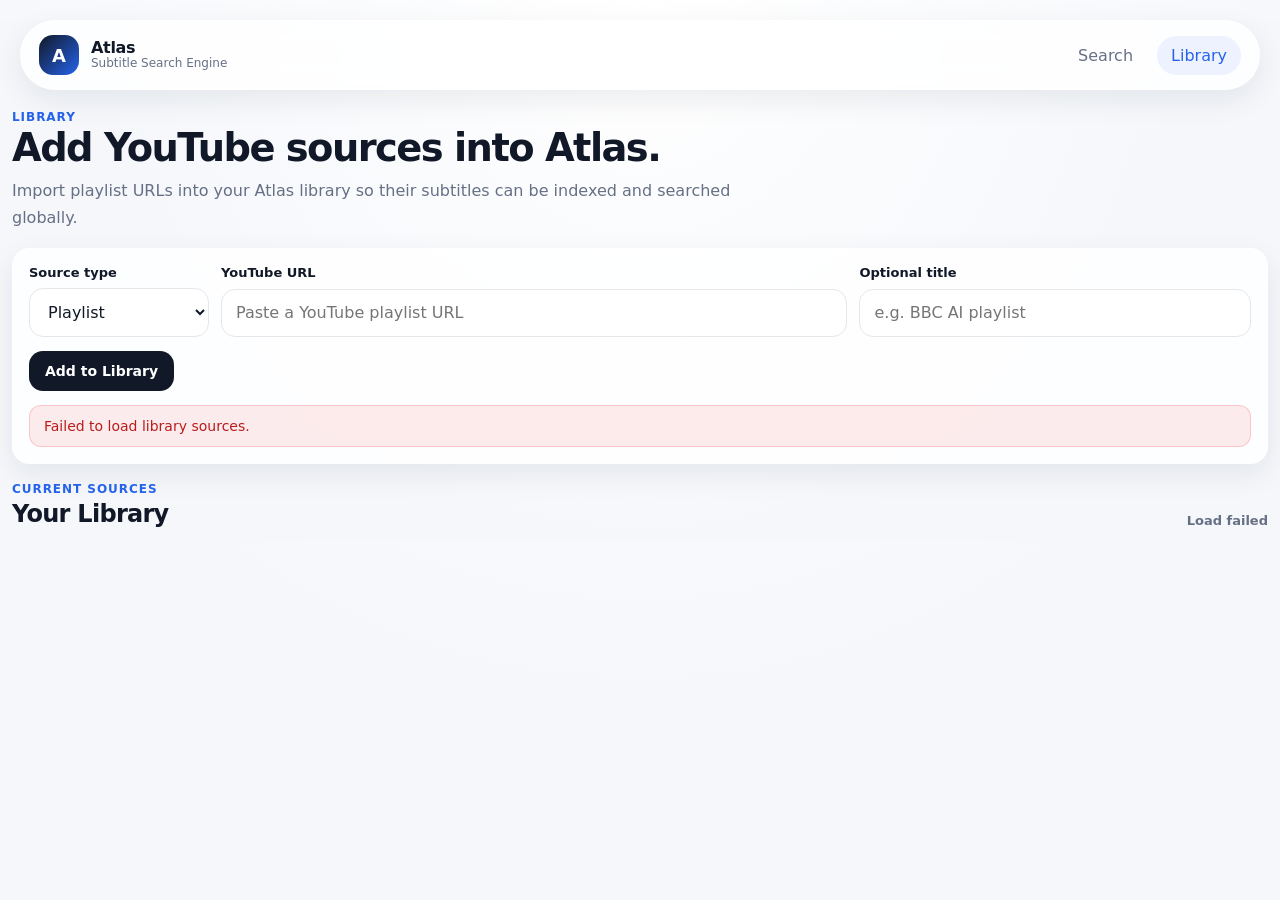
==== templates/library.html @ 1db36b54 "Initial commit" ====
<!DOCTYPE html>
<html lang="en">
<head>
  <meta charset="UTF-8" />
  <meta name="viewport" content="width=device-width, initial-scale=1.0" />
  <title>Atlas — Library</title>
  <link rel="stylesheet" href="/static/css/base.css" />
  <link rel="stylesheet" href="/static/css/library.css" />
</head>
<body>
  <header class="site-header">
    <a href="/" class="brand brand-link">
      <div class="brand-mark">A</div>
      <div class="brand-text">
        <span class="brand-title">Atlas</span>
        <span class="brand-subtitle">Subtitle Search Engine</span>
      </div>
    </a>

    <nav class="library-nav">
      <a href="/" class="library-nav-link">Search</a>
      <a href="/library" class="library-nav-link active">Library</a>
    </nav>
  </header>

  <main class="library-page">
    <section class="library-hero">
      <p class="library-kicker">Library</p>
      <h1 class="library-title">Add YouTube sources into Atlas.</h1>
      <p class="library-text">
        Import playlist URLs into your Atlas library so their subtitles can be indexed
        and searched globally.
      </p>
    </section>

    <section class="library-panel">
      <form id="library-form" class="library-form">
        <div class="library-form-row">
          <div class="field-group field-type">
            <label for="source-type">Source type</label>
            <select id="source-type" class="library-select">
              <option value="playlist">Playlist</option>
            </select>
          </div>

          <div class="field-group field-url">
            <label for="source-url">YouTube URL</label>
            <input
              id="source-url"
              class="library-input"
              type="url"
              placeholder="Paste a YouTube playlist URL"
              autocomplete="off"
              required
            />
          </div>

          <div class="field-group field-title">
            <label for="source-title">Optional title</label>
            <input
              id="source-title"
              class="library-input"
              type="text"
              placeholder="e.g. BBC AI playlist"
              autocomplete="off"
            />
          </div>
        </div>

        <div class="library-actions">
          <button type="submit" class="library-button">Add to Library</button>
        </div>
      </form>

      <div id="library-message" class="library-message hidden"></div>
    </section>

    <section class="library-list-section">
      <div class="library-list-head">
        <div>
          <p class="library-kicker">Current sources</p>
          <h2 class="library-section-title">Your Library</h2>
        </div>
        <div id="library-count" class="library-count">Loading...</div>
      </div>

      <div id="library-list" class="library-list"></div>
    </section>
  </main>

  <script src="/static/js/library.js"></script>
</body>
</html>
---- static/css/base.css ----
:root {
  --bg: #f5f7fb;
  --panel: rgba(255, 255, 255, 0.82);
  --panel-strong: #ffffff;
  --text: #111827;
  --muted: #667085;
  --line: #e5e7eb;
  --line-strong: #d0d5dd;
  --accent: #2563eb;
  --accent-soft: rgba(37, 99, 235, 0.08);
  --shadow: 0 10px 30px rgba(17, 24, 39, 0.08);
  --radius-lg: 24px;
  --radius-md: 18px;
  --radius-sm: 12px;
  --max-width: 1240px;
}

* {
  box-sizing: border-box;
}

html,
body {
  margin: 0;
  padding: 0;
  min-height: 100%;
  background: radial-gradient(circle at top, #ffffff 0%, var(--bg) 65%);
  color: var(--text);
  font-family: Inter, ui-sans-serif, system-ui, -apple-system, BlinkMacSystemFont, "Segoe UI", sans-serif;
}

a {
  color: inherit;
  text-decoration: none;
}

button,
input {
  font: inherit;
}

.hidden {
  display: none;
}

.site-header {
  width: min(var(--max-width), calc(100% - 32px));
  margin: 20px auto 0;
  padding: 14px 18px;
  background: var(--panel);
  border: 1px solid rgba(255, 255, 255, 0.7);
  backdrop-filter: blur(14px);
  border-radius: 999px;
  box-shadow: var(--shadow);
  display: flex;
  align-items: center;
  justify-content: space-between;
  gap: 16px;
}

.brand {
  display: flex;
  align-items: center;
  gap: 12px;
}

.brand-link {
  min-width: 0;
}

.brand-mark {
  width: 40px;
  height: 40px;
  border-radius: 14px;
  background: linear-gradient(135deg, #111827, #2563eb);
  color: #fff;
  display: grid;
  place-items: center;
  font-weight: 700;
  font-size: 18px;
  flex-shrink: 0;
}

.brand-text {
  display: flex;
  flex-direction: column;
  line-height: 1.05;
}

.brand-title {
  font-weight: 700;
  letter-spacing: -0.02em;
}

.brand-subtitle {
  color: var(--muted);
  font-size: 12px;
}

.search-input {
  width: 100%;
  border: 1px solid var(--line);
  background: #fff;
  color: var(--text);
  outline: none;
  transition: border-color 0.18s ease, box-shadow 0.18s ease;
}

.search-input:focus {
  border-color: rgba(37, 99, 235, 0.45);
  box-shadow: 0 0 0 4px rgba(37, 99, 235, 0.08);
}

.search-button {
  border: none;
  background: #111827;
  color: #fff;
  font-weight: 600;
  cursor: pointer;
  transition: background 0.18s ease, transform 0.12s ease;
}

.search-button:hover {
  background: #1f2937;
}

.search-button:active {
  transform: translateY(1px);
}

.search-input.compact {
  padding: 14px 16px;
  border-radius: 14px;
  font-size: 15px;
}

.search-button.compact {
  min-height: 48px;
  border-radius: 14px;
  padding: 0 18px;
}

@media (max-width: 980px) {
  .site-header {
    align-items: stretch;
    flex-direction: column;
  }
}
---- static/css/library.css ----
.library-nav {
  display: flex;
  gap: 10px;
}

.library-nav-link {
  padding: 10px 14px;
  border-radius: 999px;
  color: var(--muted);
  transition: background 0.18s ease, color 0.18s ease;
}

.library-nav-link.active,
.library-nav-link:hover {
  background: var(--accent-soft);
  color: var(--accent);
}

.library-page {
  width: min(1400px, calc(100% - 24px));
  margin: 20px auto 32px;
}

.library-hero {
  margin-bottom: 16px;
}

.library-kicker {
  margin: 0 0 4px;
  color: var(--accent);
  font-size: 12px;
  font-weight: 700;
  text-transform: uppercase;
  letter-spacing: 0.08em;
}

.library-title {
  margin: 0;
  font-size: clamp(28px, 3vw, 48px);
  letter-spacing: -0.04em;
  line-height: 1.02;
}

.library-text {
  margin: 10px 0 0;
  max-width: 760px;
  color: var(--muted);
  font-size: 16px;
  line-height: 1.7;
}

.library-panel,
.library-card {
  background: var(--panel);
  border: 1px solid rgba(255, 255, 255, 0.72);
  border-radius: 18px;
  box-shadow: var(--shadow);
}

.library-panel {
  padding: 16px;
}

.library-form {
  display: grid;
  gap: 14px;
}

.library-form-row {
  display: grid;
  grid-template-columns: 180px minmax(0, 1.6fr) minmax(0, 1fr);
  gap: 12px;
}

.field-group {
  display: grid;
  gap: 8px;
}

.field-group label {
  font-size: 13px;
  font-weight: 700;
  color: var(--text);
}

.library-input,
.library-select {
  width: 100%;
  border: 1px solid var(--line);
  background: #fff;
  color: var(--text);
  border-radius: 14px;
  padding: 13px 14px;
  outline: none;
  font: inherit;
  transition: border-color 0.18s ease, box-shadow 0.18s ease;
}

.library-input:focus,
.library-select:focus {
  border-color: rgba(37, 99, 235, 0.45);
  box-shadow: 0 0 0 4px rgba(37, 99, 235, 0.08);
}

.library-actions {
  display: flex;
  justify-content: flex-start;
}

.library-button {
  border: none;
  background: #111827;
  color: #fff;
  padding: 12px 16px;
  border-radius: 14px;
  font-size: 14px;
  font-weight: 700;
  cursor: pointer;
}

.library-button:hover {
  background: #1f2937;
}

.library-message {
  margin-top: 14px;
  padding: 12px 14px;
  border-radius: 12px;
  font-size: 14px;
}

.library-message.success {
  background: rgba(34, 197, 94, 0.10);
  color: #15803d;
  border: 1px solid rgba(34, 197, 94, 0.22);
}

.library-message.error {
  background: rgba(239, 68, 68, 0.10);
  color: #b91c1c;
  border: 1px solid rgba(239, 68, 68, 0.22);
}

.library-list-section {
  margin-top: 18px;
}

.library-list-head {
  display: flex;
  justify-content: space-between;
  align-items: end;
  gap: 16px;
  margin-bottom: 12px;
}

.library-section-title {
  margin: 0;
  font-size: 24px;
  letter-spacing: -0.03em;
}

.library-count {
  color: var(--muted);
  font-size: 13px;
  font-weight: 600;
}

.library-list {
  display: grid;
  gap: 12px;
}

.library-card {
  padding: 14px 16px;
}

.library-card-top {
  display: flex;
  justify-content: space-between;
  gap: 12px;
  align-items: start;
}

.library-card-title {
  margin: 0;
  font-size: 16px;
  line-height: 1.35;
  letter-spacing: -0.02em;
}

.library-card-subtitle {
  margin-top: 6px;
  color: var(--muted);
  font-size: 13px;
  line-height: 1.5;
  word-break: break-all;
}

.library-card-meta {
  margin-top: 10px;
  display: flex;
  gap: 8px;
  flex-wrap: wrap;
}

.library-pill {
  display: inline-flex;
  align-items: center;
  padding: 5px 9px;
  border-radius: 999px;
  background: var(--accent-soft);
  color: var(--accent);
  font-size: 12px;
  font-weight: 700;
}

.empty-library {
  padding: 22px;
  border-radius: 18px;
  background: var(--panel);
  border: 1px solid rgba(255, 255, 255, 0.72);
  box-shadow: var(--shadow);
  color: var(--muted);
}

@media (max-width: 1024px) {
  .library-form-row {
    grid-template-columns: 1fr;
  }

  .library-list-head {
    align-items: stretch;
    flex-direction: column;
  }
}

.library-card-actions {
  margin-top: 12px;
  display: flex;
  gap: 8px;
  flex-wrap: wrap;
}

.library-action-btn {
  border: 1px solid var(--line);
  background: #fff;
  color: var(--text);
  padding: 9px 12px;
  border-radius: 12px;
  font-size: 13px;
  font-weight: 700;
  cursor: pointer;
  transition: border-color 0.16s ease, background 0.16s ease, transform 0.12s ease;
}

.library-action-btn:hover {
  border-color: rgba(37, 99, 235, 0.28);
  background: #fcfdff;
}

.library-action-btn.primary {
  background: #111827;
  color: #fff;
  border-color: #111827;
}

.library-action-btn.primary:hover {
  background: #1f2937;
  border-color: #1f2937;
}

.library-card-body {
  margin-top: 12px;
  padding-top: 12px;
  border-top: 1px solid var(--line);
  display: none;
}

.library-card-body.active {
  display: block;
}

.library-subsection {
  display: grid;
  gap: 8px;
}

.library-subsection-title {
  margin: 0 0 4px;
  font-size: 14px;
  font-weight: 800;
  color: var(--text);
}

.library-table {
  display: grid;
  gap: 8px;
}

.library-row {
  display: grid;
  gap: 6px;
  padding: 10px 12px;
  border: 1px solid var(--line);
  border-radius: 12px;
  background: #fff;
}

.library-row-top {
  display: flex;
  justify-content: space-between;
  gap: 10px;
  align-items: start;
}

.library-row-title {
  font-size: 13px;
  font-weight: 700;
  color: var(--text);
  word-break: break-all;
}

.library-row-meta {
  color: var(--muted);
  font-size: 12px;
  line-height: 1.5;
}

.library-status {
  display: inline-flex;
  align-items: center;
  padding: 4px 8px;
  border-radius: 999px;
  font-size: 11px;
  font-weight: 800;
  white-space: nowrap;
}

.library-status.success {
  background: rgba(34, 197, 94, 0.12);
  color: #15803d;
}

.library-status.failed {
  background: rgba(239, 68, 68, 0.12);
  color: #b91c1c;
}

.library-status.pending {
  background: rgba(245, 158, 11, 0.12);
  color: #b45309;
}

.library-status.no_subtitles {
  background: rgba(99, 102, 241, 0.12);
  color: #4338ca;
}

.library-inline-message {
  margin-top: 10px;
  font-size: 13px;
  color: var(--muted);
}

.library-card {
  transition: border-color 0.16s ease, box-shadow 0.16s ease, transform 0.12s ease;
}

.library-card:hover {
  border-color: rgba(37, 99, 235, 0.18);
  transform: translateY(-1px);
}

.library-card-meta {
  margin-top: 10px;
  display: flex;
  gap: 8px;
  flex-wrap: wrap;
}

.library-card-body {
  margin-top: 12px;
  padding-top: 12px;
  border-top: 1px solid var(--line);
  display: none;
}

.library-card-body.active {
  display: block;
}

.library-subsection {
  display: grid;
  gap: 10px;
}

.library-subsection-title {
  margin: 0;
  font-size: 14px;
  font-weight: 800;
  color: var(--text);
}

.library-grid {
  display: grid;
  grid-template-columns: repeat(auto-fill, minmax(220px, 1fr));
  gap: 10px;
}

.library-mini-card {
  border: 1px solid var(--line);
  border-radius: 14px;
  background: #fff;
  padding: 12px;
  display: grid;
  gap: 8px;
  min-width: 0;
}

.library-mini-top {
  display: flex;
  justify-content: space-between;
  align-items: start;
  gap: 8px;
}

.library-mini-title {
  font-size: 14px;
  font-weight: 800;
  color: var(--text);
  line-height: 1.3;
}

.library-mini-meta {
  color: var(--muted);
  font-size: 12px;
  line-height: 1.45;
  word-break: break-word;
}

.library-mini-error {
  color: #b91c1c;
  font-size: 12px;
  line-height: 1.4;
  word-break: break-word;
}

.library-status {
  display: inline-flex;
  align-items: center;
  padding: 4px 8px;
  border-radius: 999px;
  font-size: 11px;
  font-weight: 800;
  white-space: nowrap;
}

.library-status.success {
  background: rgba(34, 197, 94, 0.12);
  color: #15803d;
}

.library-status.failed {
  background: rgba(239, 68, 68, 0.12);
  color: #b91c1c;
}

.library-status.pending {
  background: rgba(245, 158, 11, 0.12);
  color: #b45309;
}

.library-status.no_subtitles {
  background: rgba(99, 102, 241, 0.12);
  color: #4338ca;
}

.library-inline-message {
  margin-top: 4px;
  font-size: 13px;
  color: var(--muted);
}
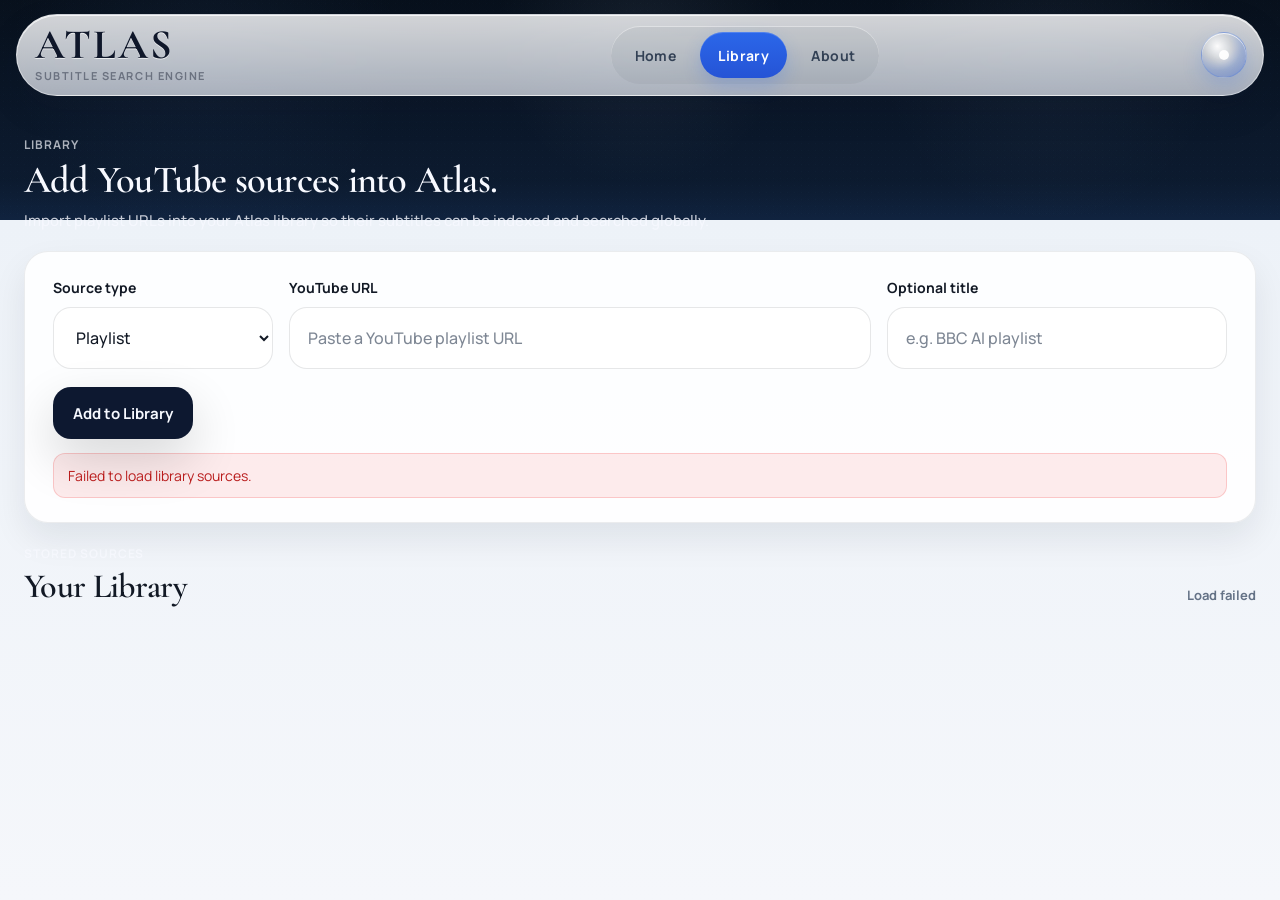
==== commit b47f2849: "Refine Atlas frontend pages and navigation" ====
--- a/templates/library.html
+++ b/templates/library.html
@@ -4,89 +4,112 @@
   <meta charset="UTF-8" />
   <meta name="viewport" content="width=device-width, initial-scale=1.0" />
   <title>Atlas — Library</title>
+
+  <link rel="preconnect" href="https://fonts.googleapis.com" />
+  <link rel="preconnect" href="https://fonts.gstatic.com" crossorigin />
+  <link
+    href="https://fonts.googleapis.com/css2?family=Cormorant+Garamond:wght@500;600;700&family=Manrope:wght@500;600;700&display=swap"
+    rel="stylesheet"
+  />
+
   <link rel="stylesheet" href="/static/css/base.css" />
   <link rel="stylesheet" href="/static/css/library.css" />
 </head>
 <body>
-  <header class="site-header">
-    <a href="/" class="brand brand-link">
-      <div class="brand-mark">A</div>
-      <div class="brand-text">
-        <span class="brand-title">Atlas</span>
-        <span class="brand-subtitle">Subtitle Search Engine</span>
-      </div>
+  <div class="library-page">
+    <div class="library-bg" aria-hidden="true">
+      <div class="library-bg-image"></div>
+      <div class="library-bg-shade"></div>
+      <div class="library-bg-grain"></div>
+    </div>
+
+    <header class="atlas-nav">
+  <div class="atlas-nav-inner">
+    <a href="/" class="atlas-nav-brand">
+      <span class="atlas-nav-logo">ATLAS</span>
+      <span class="atlas-nav-sub">Subtitle Search Engine</span>
     </a>
 
-    <nav class="library-nav">
-      <a href="/" class="library-nav-link">Search</a>
-      <a href="/library" class="library-nav-link active">Library</a>
+    <nav class="atlas-nav-menu" aria-label="Primary">
+      <a href="/" class="atlas-nav-link">Home</a>
+      <a href="/library" class="atlas-nav-link atlas-nav-link-active">Library</a>
+      <a href="/about" class="atlas-nav-link">About</a>
     </nav>
-  </header>
 
-  <main class="library-page">
-    <section class="library-hero">
-      <p class="library-kicker">Library</p>
-      <h1 class="library-title">Add YouTube sources into Atlas.</h1>
-      <p class="library-text">
-        Import playlist URLs into your Atlas library so their subtitles can be indexed
-        and searched globally.
-      </p>
-    </section>
+    <div class="atlas-nav-tools">
+      <button type="button" class="atlas-nav-orb" aria-label="Ambient mode">
+        <span class="atlas-nav-orb-core"></span>
+      </button>
+    </div>
+  </div>
+</header>
 
-    <section class="library-panel">
-      <form id="library-form" class="library-form">
-        <div class="library-form-row">
-          <div class="field-group field-type">
-            <label for="source-type">Source type</label>
-            <select id="source-type" class="library-select">
-              <option value="playlist">Playlist</option>
-            </select>
+    <main class="library-shell">
+      <section class="library-hero">
+        <div class="hero-copy">
+          <p class="hero-kicker">Library</p>
+          <h1 class="hero-title">Add YouTube sources into Atlas.</h1>
+          <p class="hero-subtitle">
+            Import playlist URLs into your Atlas library so their subtitles can be indexed and searched globally.
+          </p>
+        </div>
+      </section>
+
+      <section class="add-source-panel">
+        <form id="library-form" class="add-source-form">
+          <div class="form-grid">
+            <div class="form-field small">
+              <label class="field-label" for="source-type">Source type</label>
+              <select id="source-type" class="field-control select-control">
+                <option value="playlist">Playlist</option>
+              </select>
+            </div>
+
+            <div class="form-field">
+              <label class="field-label" for="source-url">YouTube URL</label>
+              <input
+                id="source-url"
+                class="field-control"
+                type="url"
+                placeholder="Paste a YouTube playlist URL"
+                autocomplete="off"
+                required
+              />
+            </div>
+
+            <div class="form-field">
+              <label class="field-label" for="source-title">Optional title</label>
+              <input
+                id="source-title"
+                class="field-control"
+                type="text"
+                placeholder="e.g. BBC AI playlist"
+                autocomplete="off"
+              />
+            </div>
           </div>
 
-          <div class="field-group field-url">
-            <label for="source-url">YouTube URL</label>
-            <input
-              id="source-url"
-              class="library-input"
-              type="url"
-              placeholder="Paste a YouTube playlist URL"
-              autocomplete="off"
-              required
-            />
+          <div class="form-actions">
+            <button type="submit" class="primary-btn">Add to Library</button>
           </div>
+        </form>
 
-          <div class="field-group field-title">
-            <label for="source-title">Optional title</label>
-            <input
-              id="source-title"
-              class="library-input"
-              type="text"
-              placeholder="e.g. BBC AI playlist"
-              autocomplete="off"
-            />
+        <div id="library-message" class="library-message hidden"></div>
+      </section>
+
+      <section class="library-list-section">
+        <div class="library-list-head">
+          <div>
+            <p class="section-kicker">Stored sources</p>
+            <h2 class="library-section-title">Your Library</h2>
           </div>
+          <div id="library-count" class="library-count">Loading...</div>
         </div>
 
-        <div class="library-actions">
-          <button type="submit" class="library-button">Add to Library</button>
-        </div>
-      </form>
-
-      <div id="library-message" class="library-message hidden"></div>
-    </section>
-
-    <section class="library-list-section">
-      <div class="library-list-head">
-        <div>
-          <p class="library-kicker">Current sources</p>
-          <h2 class="library-section-title">Your Library</h2>
-        </div>
-        <div id="library-count" class="library-count">Loading...</div>
-      </div>
-
-      <div id="library-list" class="library-list"></div>
-    </section>
-  </main>
+        <div id="library-list" class="library-list"></div>
+      </section>
+    </main>
+  </div>
 
   <script src="/static/js/library.js"></script>
 </body>
--- a/static/css/base.css
+++ b/static/css/base.css
@@ -1,32 +1,50 @@
 :root {
   --bg: #f5f7fb;
+  --text: #111827;
+  --muted: #667085;
+
   --panel: rgba(255, 255, 255, 0.82);
   --panel-strong: #ffffff;
-  --text: #111827;
-  --muted: #667085;
+
   --line: #e5e7eb;
   --line-strong: #d0d5dd;
+
   --accent: #2563eb;
   --accent-soft: rgba(37, 99, 235, 0.08);
+
   --shadow: 0 10px 30px rgba(17, 24, 39, 0.08);
+
   --radius-lg: 24px;
   --radius-md: 18px;
   --radius-sm: 12px;
+
   --max-width: 1240px;
 }
 
-* {
+*,
+*::before,
+*::after {
   box-sizing: border-box;
 }
 
-html,
+html {
+  width: 100%;
+  min-height: 100%;
+  margin: 0 !important;
+  padding: 0 !important;
+  overflow-x: hidden;
+  background: #08111d;
+}
+
 body {
-  margin: 0;
-  padding: 0;
-  min-height: 100%;
-  background: radial-gradient(circle at top, #ffffff 0%, var(--bg) 65%);
+  width: 100%;
+  min-height: 100vh;
+  margin: 0 !important;
+  padding: 0 !important;
+  overflow-x: hidden;
+  background: var(--bg);
   color: var(--text);
-  font-family: Inter, ui-sans-serif, system-ui, -apple-system, BlinkMacSystemFont, "Segoe UI", sans-serif;
+  font-family: "Manrope", ui-sans-serif, system-ui, -apple-system, BlinkMacSystemFont, "Segoe UI", sans-serif;
 }
 
 a {
@@ -35,114 +53,203 @@
 }
 
 button,
-input {
+input,
+select,
+textarea {
   font: inherit;
 }
 
+img,
+picture,
+video,
+canvas,
+svg {
+  display: block;
+  max-width: 100%;
+}
+
+button {
+  border: 0;
+  background: none;
+  padding: 0;
+}
+
 .hidden {
-  display: none;
-}
-
-.site-header {
-  width: min(var(--max-width), calc(100% - 32px));
-  margin: 20px auto 0;
-  padding: 14px 18px;
-  background: var(--panel);
-  border: 1px solid rgba(255, 255, 255, 0.7);
-  backdrop-filter: blur(14px);
+  display: none !important;
+}
+
+.atlas-nav {
+  position: relative;
+  z-index: 30;
+  width: 100%;
+  padding: 14px 0 0;
+}
+
+.atlas-nav-inner {
+  width: min(1320px, calc(100vw - 32px));
+  margin: 0 auto;
+  min-height: 82px;
+  padding: 10px 16px 10px 18px;
+  display: grid;
+  grid-template-columns: 280px 1fr 72px;
+  align-items: center;
+  gap: 18px;
+
   border-radius: 999px;
-  box-shadow: var(--shadow);
-  display: flex;
-  align-items: center;
-  justify-content: space-between;
-  gap: 16px;
-}
-
-.brand {
-  display: flex;
-  align-items: center;
-  gap: 12px;
-}
-
-.brand-link {
+  border: 1px solid rgba(255, 255, 255, 0.42);
+
+  background:
+    linear-gradient(
+      180deg,
+      rgba(255, 255, 255, 0.82) 0%,
+      rgba(245, 248, 255, 0.68) 100%
+    );
+  box-shadow:
+    0 14px 36px rgba(15, 23, 42, 0.1),
+    inset 0 1px 0 rgba(255, 255, 255, 0.78);
+
+  backdrop-filter: blur(16px) saturate(135%);
+  -webkit-backdrop-filter: blur(16px) saturate(135%);
+}
+
+.atlas-nav-brand {
   min-width: 0;
-}
-
-.brand-mark {
-  width: 40px;
-  height: 40px;
-  border-radius: 14px;
-  background: linear-gradient(135deg, #111827, #2563eb);
-  color: #fff;
-  display: grid;
-  place-items: center;
-  font-weight: 700;
-  font-size: 18px;
-  flex-shrink: 0;
-}
-
-.brand-text {
   display: flex;
   flex-direction: column;
-  line-height: 1.05;
-}
-
-.brand-title {
+  justify-content: center;
+  text-decoration: none;
+}
+
+.atlas-nav-logo {
+  color: #0f172a;
+  font-family: "Cormorant Garamond", serif;
+  font-size: 42px;
+  line-height: 0.88;
   font-weight: 700;
-  letter-spacing: -0.02em;
-}
-
-.brand-subtitle {
-  color: var(--muted);
-  font-size: 12px;
-}
-
-.search-input {
-  width: 100%;
-  border: 1px solid var(--line);
-  background: #fff;
-  color: var(--text);
-  outline: none;
-  transition: border-color 0.18s ease, box-shadow 0.18s ease;
-}
-
-.search-input:focus {
-  border-color: rgba(37, 99, 235, 0.45);
-  box-shadow: 0 0 0 4px rgba(37, 99, 235, 0.08);
-}
-
-.search-button {
-  border: none;
-  background: #111827;
-  color: #fff;
-  font-weight: 600;
+  letter-spacing: 0.05em;
+  text-shadow: 0 1px 0 rgba(255, 255, 255, 0.7);
+}
+
+.atlas-nav-sub {
+  margin-top: 4px;
+  color: #6b7280;
+  font-size: 11px;
+  font-weight: 700;
+  letter-spacing: 0.14em;
+  text-transform: uppercase;
+}
+
+.atlas-nav-menu {
+  justify-self: center;
+  display: inline-flex;
+  align-items: center;
+  justify-content: center;
+  gap: 6px;
+  padding: 6px;
+  min-width: 0;
+
+  border-radius: 999px;
+  background: rgba(15, 23, 42, 0.045);
+  box-shadow: inset 0 1px 0 rgba(255, 255, 255, 0.45);
+}
+
+.atlas-nav-link {
+  position: relative;
+  display: inline-flex;
+  align-items: center;
+  justify-content: center;
+  min-height: 46px;
+  padding: 0 18px;
+  border-radius: 999px;
+
+  color: #334155;
+  font-size: 14px;
+  font-weight: 700;
+  letter-spacing: 0.03em;
+  text-decoration: none;
+
+  transition:
+    color 0.18s ease,
+    background 0.18s ease,
+    transform 0.18s ease,
+    box-shadow 0.18s ease;
+}
+
+.atlas-nav-link:hover {
+  color: #1d4ed8;
+  background: rgba(37, 99, 235, 0.08);
+  transform: translateY(-1px);
+}
+
+.atlas-nav-link-active {
+  color: #ffffff;
+  background:
+    linear-gradient(180deg, rgba(37, 99, 235, 0.96), rgba(29, 78, 216, 0.94));
+  box-shadow:
+    0 8px 18px rgba(37, 99, 235, 0.22),
+    inset 0 1px 0 rgba(255, 255, 255, 0.18);
+}
+
+.atlas-nav-tools {
+  display: flex;
+  justify-content: flex-end;
+  align-items: center;
+}
+
+.atlas-nav-orb {
+  position: relative;
+  width: 46px;
+  height: 46px;
+  border: 1px solid rgba(37, 99, 235, 0.18);
+  border-radius: 50%;
   cursor: pointer;
-  transition: background 0.18s ease, transform 0.12s ease;
-}
-
-.search-button:hover {
-  background: #1f2937;
-}
-
-.search-button:active {
-  transform: translateY(1px);
-}
-
-.search-input.compact {
-  padding: 14px 16px;
-  border-radius: 14px;
-  font-size: 15px;
-}
-
-.search-button.compact {
-  min-height: 48px;
-  border-radius: 14px;
-  padding: 0 18px;
+
+  background:
+    radial-gradient(circle at 35% 30%, rgba(255,255,255,0.95), rgba(255,255,255,0.18) 32%, rgba(37,99,235,0.2) 58%, rgba(29,78,216,0.38) 100%);
+  box-shadow:
+    0 8px 20px rgba(37, 99, 235, 0.18),
+    inset 0 1px 0 rgba(255,255,255,0.75);
+
+  transition: transform 0.18s ease, filter 0.18s ease, box-shadow 0.18s ease;
+}
+
+.atlas-nav-orb:hover {
+  transform: translateY(-1px) scale(1.03);
+  filter: brightness(1.04);
+  box-shadow:
+    0 12px 26px rgba(37, 99, 235, 0.24),
+    inset 0 1px 0 rgba(255,255,255,0.8);
+}
+
+.atlas-nav-orb-core {
+  position: absolute;
+  inset: 50% auto auto 50%;
+  width: 10px;
+  height: 10px;
+  border-radius: 50%;
+  transform: translate(-50%, -50%);
+  background: rgba(255,255,255,0.95);
+  box-shadow: 0 0 12px rgba(255,255,255,0.95);
 }
 
 @media (max-width: 980px) {
-  .site-header {
-    align-items: stretch;
-    flex-direction: column;
+  .atlas-nav-inner {
+    grid-template-columns: 1fr;
+    gap: 12px;
+    border-radius: 28px;
+    padding: 14px;
+  }
+
+  .atlas-nav-brand {
+    align-items: center;
+    text-align: center;
+  }
+
+  .atlas-nav-menu {
+    flex-wrap: wrap;
+  }
+
+  .atlas-nav-tools {
+    display: none;
   }
 }
--- a/static/css/library.css
+++ b/static/css/library.css
@@ -1,125 +1,206 @@
-.library-nav {
-  display: flex;
-  gap: 10px;
-}
-
-.library-nav-link {
-  padding: 10px 14px;
-  border-radius: 999px;
-  color: var(--muted);
-  transition: background 0.18s ease, color 0.18s ease;
-}
-
-.library-nav-link.active,
-.library-nav-link:hover {
-  background: var(--accent-soft);
-  color: var(--accent);
-}
+:root {
+  --card-gap: 18px;
+}
+
+/* ---------- page shell ---------- */
 
 .library-page {
-  width: min(1400px, calc(100% - 24px));
-  margin: 20px auto 32px;
-}
+  position: relative;
+  min-height: 100vh;
+  overflow-x: hidden;
+  isolation: isolate;
+  background:
+    linear-gradient(180deg, #08111d 0%, #10233f 220px, #edf2f8 220px, #f5f7fb 100%);
+}
+
+.library-bg {
+  position: absolute;
+  inset: 0;
+  pointer-events: none;
+}
+
+.library-bg-image,
+.library-bg-shade,
+.library-bg-grain {
+  position: absolute;
+  inset: 0;
+}
+
+.library-bg-image {
+  height: 220px;
+  background:
+    radial-gradient(circle at 50% 18%, rgba(208, 226, 255, 0.08), transparent 22%),
+    radial-gradient(circle at 16% 22%, rgba(119, 170, 255, 0.06), transparent 18%),
+    radial-gradient(circle at 82% 24%, rgba(182, 211, 255, 0.06), transparent 16%);
+}
+
+.library-bg-shade {
+  height: 220px;
+  background:
+    linear-gradient(180deg, rgba(6, 14, 24, 0.14) 0%, rgba(6, 14, 24, 0.3) 180px, rgba(6, 14, 24, 0) 220px);
+}
+
+.library-bg-grain {
+  height: 220px;
+  opacity: 0.08;
+  background-image: radial-gradient(rgba(255, 255, 255, 0.88) 0.6px, transparent 0.6px);
+  background-size: 7px 7px;
+  mix-blend-mode: soft-light;
+}
+
+.library-shell {
+  position: relative;
+  z-index: 2;
+  width: min(1240px, calc(100% - 48px));
+  margin: 0 auto;
+  padding: 22px 0 84px;
+}
+
+/* ---------- hero ---------- */
 
 .library-hero {
-  margin-bottom: 16px;
-}
-
-.library-kicker {
-  margin: 0 0 4px;
-  color: var(--accent);
+  margin-top: 18px;
+  margin-bottom: 18px;
+}
+
+.hero-copy {
+  max-width: 820px;
+  text-align: left;
+}
+
+.hero-kicker,
+.section-kicker {
+  margin: 0 0 8px;
+  color: rgba(247, 249, 255, 0.68);
   font-size: 12px;
   font-weight: 700;
   text-transform: uppercase;
   letter-spacing: 0.08em;
-}
-
-.library-title {
+  text-align: left;
+}
+
+.hero-title {
   margin: 0;
-  font-size: clamp(28px, 3vw, 48px);
-  letter-spacing: -0.04em;
+  color: #f7f9ff;
+  font-family: "Cormorant Garamond", serif;
+  font-size: clamp(28px, 3vw, 44px);
   line-height: 1.02;
-}
-
-.library-text {
-  margin: 10px 0 0;
+  font-weight: 600;
+  letter-spacing: -0.02em;
+  text-align: left;
+}
+
+.hero-subtitle {
   max-width: 760px;
-  color: var(--muted);
+  margin: 8px 0 0;
+  color: rgba(247, 249, 255, 0.78);
+  font-size: 15px;
+  line-height: 1.68;
+  font-weight: 500;
+  text-align: left;
+}
+
+/* ---------- add source panel ---------- */
+
+.add-source-panel {
+  margin-bottom: 22px;
+  padding: 24px 28px;
+  border-radius: 24px;
+  background: rgba(255, 255, 255, 0.88);
+  border: 1px solid rgba(18, 25, 37, 0.08);
+  box-shadow: 0 16px 34px rgba(17, 25, 37, 0.08);
+  overflow: hidden;
+}
+
+.add-source-form {
+  display: flex;
+  flex-direction: column;
+  gap: 18px;
+  width: 100%;
+}
+
+.form-grid {
+  display: grid;
+  grid-template-columns: 220px minmax(0, 1fr) minmax(0, 340px);
+  gap: 16px;
+  align-items: end;
+  width: 100%;
+}
+
+.form-field {
+  min-width: 0;
+  width: 100%;
+}
+
+.form-field.small {
+  max-width: none;
+}
+
+.field-label {
+  display: inline-block;
+  margin-bottom: 10px;
+  color: #121925;
+  font-size: 14px;
+  font-weight: 700;
+}
+
+.field-control {
+  display: block;
+  width: 100%;
+  height: 62px;
+  padding: 0 18px;
+  border-radius: 18px;
+  border: 1px solid rgba(18, 25, 37, 0.1);
+  background: rgba(255, 255, 255, 0.82);
+  color: #121925;
   font-size: 16px;
-  line-height: 1.7;
-}
-
-.library-panel,
-.library-card {
-  background: var(--panel);
-  border: 1px solid rgba(255, 255, 255, 0.72);
+  font-weight: 500;
+  outline: none;
+  transition: border-color 0.18s ease, box-shadow 0.18s ease, background 0.18s ease;
+}
+
+.field-control::placeholder {
+  color: #7e8794;
+}
+
+.field-control:focus {
+  border-color: rgba(31, 106, 91, 0.24);
+  box-shadow: 0 0 0 4px rgba(31, 106, 91, 0.08);
+  background: #fff;
+}
+
+.select-control {
+  appearance: auto;
+}
+
+.form-actions {
+  display: flex;
+  justify-content: flex-start;
+}
+
+.primary-btn {
+  height: 52px;
+  padding: 0 20px;
+  border: 0;
   border-radius: 18px;
-  box-shadow: var(--shadow);
-}
-
-.library-panel {
-  padding: 16px;
-}
-
-.library-form {
-  display: grid;
-  gap: 14px;
-}
-
-.library-form-row {
-  display: grid;
-  grid-template-columns: 180px minmax(0, 1.6fr) minmax(0, 1fr);
-  gap: 12px;
-}
-
-.field-group {
-  display: grid;
-  gap: 8px;
-}
-
-.field-group label {
-  font-size: 13px;
-  font-weight: 700;
-  color: var(--text);
-}
-
-.library-input,
-.library-select {
-  width: 100%;
-  border: 1px solid var(--line);
-  background: #fff;
-  color: var(--text);
+  background: #0d1830;
+  color: #f7f9ff;
+  font-size: 15px;
+  font-weight: 700;
+  cursor: pointer;
+  box-shadow: 0 20px 50px rgba(0, 0, 0, 0.16);
+  transition: transform 0.16s ease, background 0.16s ease;
+}
+
+.primary-btn:hover {
+  background: #152340;
+  transform: translateY(-1px);
+}
+
+.primary-btn.small {
+  height: 42px;
+  padding: 0 16px;
   border-radius: 14px;
-  padding: 13px 14px;
-  outline: none;
-  font: inherit;
-  transition: border-color 0.18s ease, box-shadow 0.18s ease;
-}
-
-.library-input:focus,
-.library-select:focus {
-  border-color: rgba(37, 99, 235, 0.45);
-  box-shadow: 0 0 0 4px rgba(37, 99, 235, 0.08);
-}
-
-.library-actions {
-  display: flex;
-  justify-content: flex-start;
-}
-
-.library-button {
-  border: none;
-  background: #111827;
-  color: #fff;
-  padding: 12px 16px;
-  border-radius: 14px;
-  font-size: 14px;
-  font-weight: 700;
-  cursor: pointer;
-}
-
-.library-button:hover {
-  background: #1f2937;
 }
 
 .library-message {
@@ -130,16 +211,18 @@
 }
 
 .library-message.success {
-  background: rgba(34, 197, 94, 0.10);
+  background: rgba(34, 197, 94, 0.1);
   color: #15803d;
   border: 1px solid rgba(34, 197, 94, 0.22);
 }
 
 .library-message.error {
-  background: rgba(239, 68, 68, 0.10);
+  background: rgba(239, 68, 68, 0.1);
   color: #b91c1c;
   border: 1px solid rgba(239, 68, 68, 0.22);
 }
+
+/* ---------- library list section ---------- */
 
 .library-list-section {
   margin-top: 18px;
@@ -150,28 +233,44 @@
   justify-content: space-between;
   align-items: end;
   gap: 16px;
-  margin-bottom: 12px;
+  margin-bottom: 14px;
 }
 
 .library-section-title {
   margin: 0;
-  font-size: 24px;
-  letter-spacing: -0.03em;
+  font-family: "Cormorant Garamond", serif;
+  font-size: 34px;
+  line-height: 1;
+  font-weight: 600;
+  letter-spacing: -0.02em;
+  color: #121925;
 }
 
 .library-count {
-  color: var(--muted);
+  color: #647286;
   font-size: 13px;
-  font-weight: 600;
+  font-weight: 700;
 }
 
 .library-list {
   display: grid;
-  gap: 12px;
-}
+  gap: 14px;
+}
+
+/* ---------- dynamic cards rendered by JS ---------- */
 
 .library-card {
-  padding: 14px 16px;
+  background: rgba(255, 255, 255, 0.88);
+  border: 1px solid rgba(18, 25, 37, 0.08);
+  border-radius: 24px;
+  box-shadow: 0 16px 34px rgba(17, 25, 37, 0.08);
+  padding: 18px 18px 16px;
+  transition: border-color 0.16s ease, box-shadow 0.16s ease, transform 0.12s ease;
+}
+
+.library-card:hover {
+  border-color: rgba(31, 106, 91, 0.16);
+  transform: translateY(-1px);
 }
 
 .library-card-top {
@@ -183,21 +282,24 @@
 
 .library-card-title {
   margin: 0;
-  font-size: 16px;
-  line-height: 1.35;
+  font-family: "Cormorant Garamond", serif;
+  font-size: 30px;
+  line-height: 0.98;
+  font-weight: 600;
   letter-spacing: -0.02em;
+  color: #121925;
 }
 
 .library-card-subtitle {
-  margin-top: 6px;
-  color: var(--muted);
-  font-size: 13px;
-  line-height: 1.5;
-  word-break: break-all;
+  margin-top: 8px;
+  color: #647286;
+  font-size: 14px;
+  line-height: 1.6;
+  word-break: break-word;
 }
 
 .library-card-meta {
-  margin-top: 10px;
+  margin-top: 12px;
   display: flex;
   gap: 8px;
   flex-wrap: wrap;
@@ -206,45 +308,25 @@
 .library-pill {
   display: inline-flex;
   align-items: center;
-  padding: 5px 9px;
+  padding: 6px 10px;
   border-radius: 999px;
-  background: var(--accent-soft);
-  color: var(--accent);
+  background: rgba(31, 106, 91, 0.1);
+  color: #1f6a5b;
   font-size: 12px;
   font-weight: 700;
 }
 
-.empty-library {
-  padding: 22px;
-  border-radius: 18px;
-  background: var(--panel);
-  border: 1px solid rgba(255, 255, 255, 0.72);
-  box-shadow: var(--shadow);
-  color: var(--muted);
-}
-
-@media (max-width: 1024px) {
-  .library-form-row {
-    grid-template-columns: 1fr;
-  }
-
-  .library-list-head {
-    align-items: stretch;
-    flex-direction: column;
-  }
-}
-
 .library-card-actions {
-  margin-top: 12px;
+  margin-top: 14px;
   display: flex;
   gap: 8px;
   flex-wrap: wrap;
 }
 
 .library-action-btn {
-  border: 1px solid var(--line);
+  border: 1px solid rgba(19, 30, 44, 0.08);
   background: #fff;
-  color: var(--text);
+  color: #5d6d83;
   padding: 9px 12px;
   border-radius: 12px;
   font-size: 13px;
@@ -254,25 +336,25 @@
 }
 
 .library-action-btn:hover {
-  border-color: rgba(37, 99, 235, 0.28);
+  border-color: rgba(31, 106, 91, 0.18);
   background: #fcfdff;
 }
 
 .library-action-btn.primary {
-  background: #111827;
-  color: #fff;
-  border-color: #111827;
+  background: rgba(31, 106, 91, 0.1);
+  color: #1f6a5b;
+  border-color: rgba(31, 106, 91, 0.14);
 }
 
 .library-action-btn.primary:hover {
-  background: #1f2937;
-  border-color: #1f2937;
+  background: rgba(31, 106, 91, 0.14);
+  border-color: rgba(31, 106, 91, 0.18);
 }
 
 .library-card-body {
-  margin-top: 12px;
-  padding-top: 12px;
-  border-top: 1px solid var(--line);
+  margin-top: 14px;
+  padding-top: 14px;
+  border-top: 1px solid rgba(18, 25, 37, 0.08);
   display: none;
 }
 
@@ -282,27 +364,66 @@
 
 .library-subsection {
   display: grid;
-  gap: 8px;
+  gap: 10px;
 }
 
 .library-subsection-title {
-  margin: 0 0 4px;
+  margin: 0;
   font-size: 14px;
   font-weight: 800;
-  color: var(--text);
-}
-
-.library-table {
+  color: #121925;
+}
+
+.library-grid {
+  display: grid;
+  grid-template-columns: repeat(auto-fill, minmax(220px, 1fr));
+  gap: 10px;
+}
+
+.library-mini-card {
+  border: 1px solid rgba(18, 25, 37, 0.08);
+  border-radius: 16px;
+  background: #fff;
+  padding: 12px;
   display: grid;
   gap: 8px;
+  min-width: 0;
+}
+
+.library-mini-top {
+  display: flex;
+  justify-content: space-between;
+  align-items: start;
+  gap: 8px;
+}
+
+.library-mini-title {
+  font-size: 14px;
+  font-weight: 800;
+  color: #121925;
+  line-height: 1.35;
+}
+
+.library-mini-meta {
+  color: #647286;
+  font-size: 12px;
+  line-height: 1.5;
+  word-break: break-word;
+}
+
+.library-mini-error {
+  color: #b91c1c;
+  font-size: 12px;
+  line-height: 1.45;
+  word-break: break-word;
 }
 
 .library-row {
   display: grid;
   gap: 6px;
   padding: 10px 12px;
-  border: 1px solid var(--line);
-  border-radius: 12px;
+  border: 1px solid rgba(18, 25, 37, 0.08);
+  border-radius: 14px;
   background: #fff;
 }
 
@@ -316,15 +437,22 @@
 .library-row-title {
   font-size: 13px;
   font-weight: 700;
-  color: var(--text);
+  color: #121925;
   word-break: break-all;
 }
 
 .library-row-meta {
-  color: var(--muted);
+  color: #647286;
   font-size: 12px;
   line-height: 1.5;
 }
+
+.library-table {
+  display: grid;
+  gap: 8px;
+}
+
+/* ---------- status ---------- */
 
 .library-status {
   display: inline-flex;
@@ -357,126 +485,73 @@
 }
 
 .library-inline-message {
-  margin-top: 10px;
+  margin-top: 6px;
   font-size: 13px;
-  color: var(--muted);
-}
-
-.library-card {
-  transition: border-color 0.16s ease, box-shadow 0.16s ease, transform 0.12s ease;
-}
-
-.library-card:hover {
-  border-color: rgba(37, 99, 235, 0.18);
-  transform: translateY(-1px);
-}
-
-.library-card-meta {
-  margin-top: 10px;
-  display: flex;
-  gap: 8px;
-  flex-wrap: wrap;
-}
-
-.library-card-body {
-  margin-top: 12px;
-  padding-top: 12px;
-  border-top: 1px solid var(--line);
-  display: none;
-}
-
-.library-card-body.active {
-  display: block;
-}
-
-.library-subsection {
-  display: grid;
-  gap: 10px;
-}
-
-.library-subsection-title {
-  margin: 0;
-  font-size: 14px;
-  font-weight: 800;
-  color: var(--text);
-}
-
-.library-grid {
-  display: grid;
-  grid-template-columns: repeat(auto-fill, minmax(220px, 1fr));
-  gap: 10px;
-}
-
-.library-mini-card {
-  border: 1px solid var(--line);
-  border-radius: 14px;
-  background: #fff;
-  padding: 12px;
-  display: grid;
-  gap: 8px;
-  min-width: 0;
-}
-
-.library-mini-top {
-  display: flex;
-  justify-content: space-between;
-  align-items: start;
-  gap: 8px;
-}
-
-.library-mini-title {
-  font-size: 14px;
-  font-weight: 800;
-  color: var(--text);
-  line-height: 1.3;
-}
-
-.library-mini-meta {
-  color: var(--muted);
-  font-size: 12px;
-  line-height: 1.45;
-  word-break: break-word;
-}
-
-.library-mini-error {
-  color: #b91c1c;
-  font-size: 12px;
-  line-height: 1.4;
-  word-break: break-word;
-}
-
-.library-status {
-  display: inline-flex;
-  align-items: center;
-  padding: 4px 8px;
-  border-radius: 999px;
-  font-size: 11px;
-  font-weight: 800;
-  white-space: nowrap;
-}
-
-.library-status.success {
-  background: rgba(34, 197, 94, 0.12);
-  color: #15803d;
-}
-
-.library-status.failed {
-  background: rgba(239, 68, 68, 0.12);
-  color: #b91c1c;
-}
-
-.library-status.pending {
-  background: rgba(245, 158, 11, 0.12);
-  color: #b45309;
-}
-
-.library-status.no_subtitles {
-  background: rgba(99, 102, 241, 0.12);
-  color: #4338ca;
-}
-
-.library-inline-message {
-  margin-top: 4px;
-  font-size: 13px;
-  color: var(--muted);
+  color: #647286;
+}
+
+.empty-library {
+  padding: 22px;
+  border-radius: 24px;
+  background: rgba(255, 255, 255, 0.88);
+  border: 1px solid rgba(18, 25, 37, 0.08);
+  box-shadow: 0 16px 34px rgba(17, 25, 37, 0.08);
+  color: #647286;
+}
+
+/* ---------- responsive ---------- */
+
+@media (max-width: 1180px) {
+  .form-grid {
+    grid-template-columns: 220px minmax(0, 1fr);
+  }
+
+  .form-field:last-child {
+    grid-column: 1 / -1;
+  }
+}
+
+@media (max-width: 1024px) {
+  .library-list-head {
+    align-items: stretch;
+    flex-direction: column;
+  }
+}
+
+@media (max-width: 860px) {
+  .library-shell {
+    width: min(100vw - 24px, 1240px);
+  }
+
+  .form-grid {
+    grid-template-columns: 1fr;
+  }
+
+  .form-field:last-child {
+    grid-column: auto;
+  }
+}
+
+@media (max-width: 720px) {
+  .hero-title {
+    font-size: clamp(34px, 10vw, 50px);
+  }
+
+  .library-section-title,
+  .library-card-title {
+    font-size: 28px;
+  }
+
+  .add-source-panel {
+    padding: 18px;
+  }
+
+  .field-control {
+    height: 58px;
+    font-size: 15px;
+  }
+
+  .primary-btn {
+    width: 100%;
+  }
 }
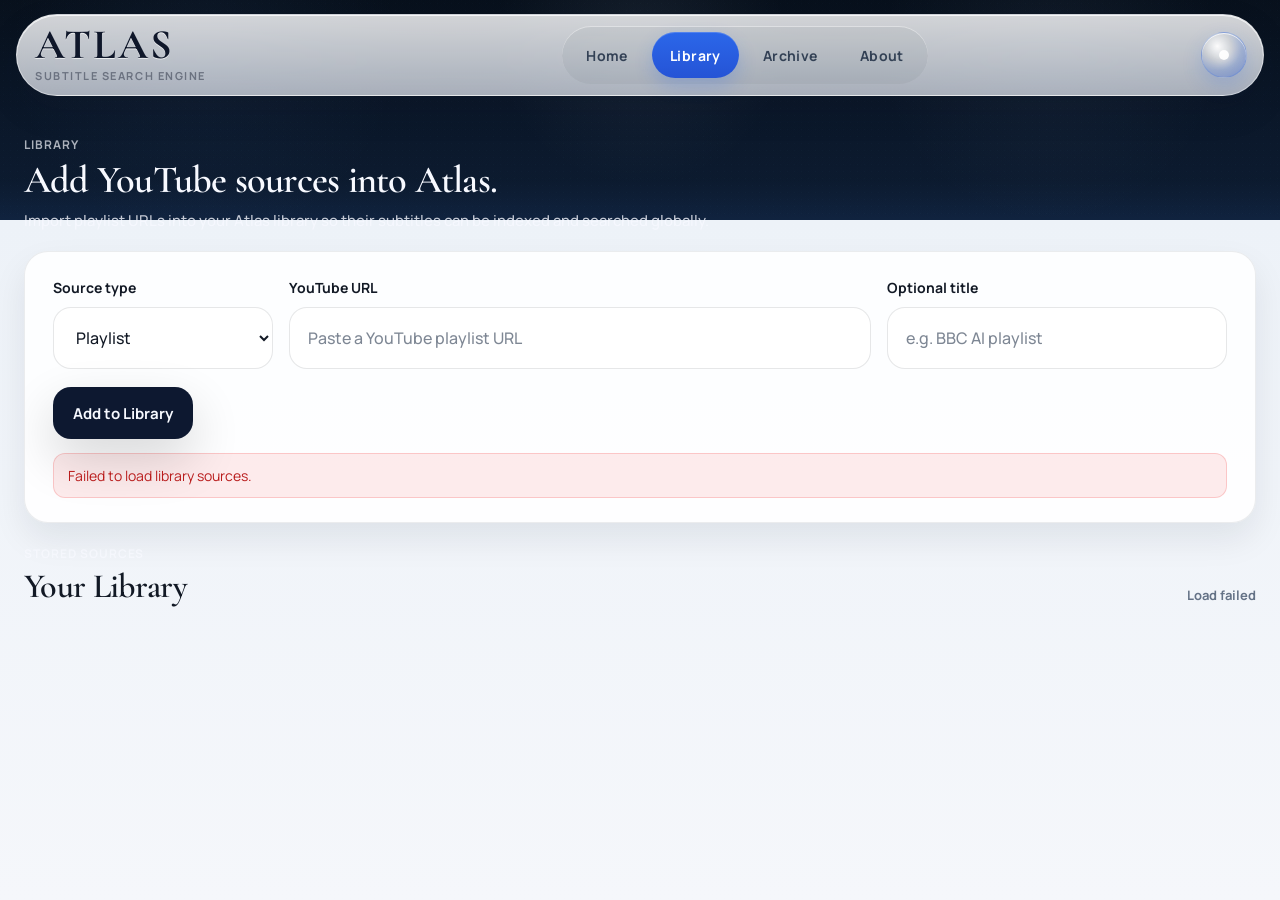
==== commit 731e0d1e: "Implement archive flow for saved moments and videos" ====
--- a/templates/library.html
+++ b/templates/library.html
@@ -33,6 +33,7 @@
     <nav class="atlas-nav-menu" aria-label="Primary">
       <a href="/" class="atlas-nav-link">Home</a>
       <a href="/library" class="atlas-nav-link atlas-nav-link-active">Library</a>
+      <a href="/archive" class="atlas-nav-link">Archive</a>
       <a href="/about" class="atlas-nav-link">About</a>
     </nav>
 
--- a/static/css/library.css
+++ b/static/css/library.css
@@ -280,6 +280,34 @@
   align-items: start;
 }
 
+.library-card-top-pills {
+  display: flex;
+  align-items: center;
+  gap: 8px;
+  flex-wrap: wrap;
+  justify-content: flex-end;
+}
+
+.library-state-pill {
+  display: inline-flex;
+  align-items: center;
+  padding: 6px 10px;
+  border-radius: 999px;
+  font-size: 12px;
+  font-weight: 800;
+  line-height: 1;
+}
+
+.library-state-pill.enabled {
+  background: rgba(34, 197, 94, 0.12);
+  color: #15803d;
+}
+
+.library-state-pill.disabled {
+  background: rgba(239, 68, 68, 0.12);
+  color: #b91c1c;
+}
+
 .library-card-title {
   margin: 0;
   font-family: "Cormorant Garamond", serif;
@@ -554,4 +582,14 @@
   .primary-btn {
     width: 100%;
   }
+
+  .library-card-top {
+    flex-direction: column;
+    align-items: flex-start;
+  }
+
+  .library-card-top-pills {
+    justify-content: flex-start;
+  }
+
 }
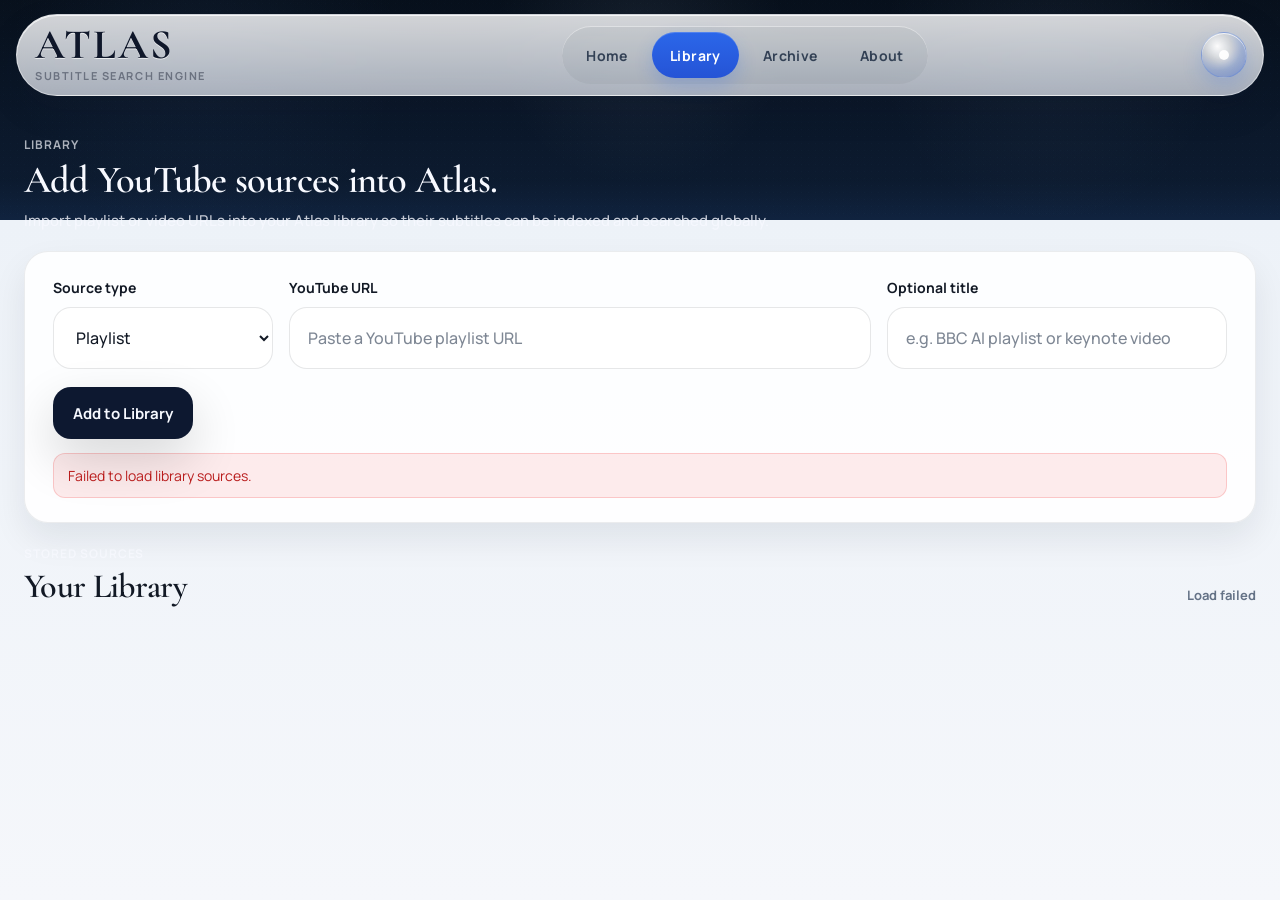
==== commit 959df505: "Add source filter flow for homepage and results" ====
--- a/templates/library.html
+++ b/templates/library.html
@@ -24,26 +24,26 @@
     </div>
 
     <header class="atlas-nav">
-  <div class="atlas-nav-inner">
-    <a href="/" class="atlas-nav-brand">
-      <span class="atlas-nav-logo">ATLAS</span>
-      <span class="atlas-nav-sub">Subtitle Search Engine</span>
-    </a>
+      <div class="atlas-nav-inner">
+        <a href="/" class="atlas-nav-brand">
+          <span class="atlas-nav-logo">ATLAS</span>
+          <span class="atlas-nav-sub">Subtitle Search Engine</span>
+        </a>
 
-    <nav class="atlas-nav-menu" aria-label="Primary">
-      <a href="/" class="atlas-nav-link">Home</a>
-      <a href="/library" class="atlas-nav-link atlas-nav-link-active">Library</a>
-      <a href="/archive" class="atlas-nav-link">Archive</a>
-      <a href="/about" class="atlas-nav-link">About</a>
-    </nav>
+        <nav class="atlas-nav-menu" aria-label="Primary">
+          <a href="/" class="atlas-nav-link">Home</a>
+          <a href="/library" class="atlas-nav-link atlas-nav-link-active">Library</a>
+          <a href="/archive" class="atlas-nav-link">Archive</a>
+          <a href="/about" class="atlas-nav-link">About</a>
+        </nav>
 
-    <div class="atlas-nav-tools">
-      <button type="button" class="atlas-nav-orb" aria-label="Ambient mode">
-        <span class="atlas-nav-orb-core"></span>
-      </button>
-    </div>
-  </div>
-</header>
+        <div class="atlas-nav-tools">
+          <button type="button" class="atlas-nav-orb" aria-label="Ambient mode">
+            <span class="atlas-nav-orb-core"></span>
+          </button>
+        </div>
+      </div>
+    </header>
 
     <main class="library-shell">
       <section class="library-hero">
@@ -51,7 +51,7 @@
           <p class="hero-kicker">Library</p>
           <h1 class="hero-title">Add YouTube sources into Atlas.</h1>
           <p class="hero-subtitle">
-            Import playlist URLs into your Atlas library so their subtitles can be indexed and searched globally.
+            Import playlist or video URLs into your Atlas library so their subtitles can be indexed and searched globally.
           </p>
         </div>
       </section>
@@ -63,6 +63,7 @@
               <label class="field-label" for="source-type">Source type</label>
               <select id="source-type" class="field-control select-control">
                 <option value="playlist">Playlist</option>
+                <option value="video">Video</option>
               </select>
             </div>
 
@@ -72,7 +73,7 @@
                 id="source-url"
                 class="field-control"
                 type="url"
-                placeholder="Paste a YouTube playlist URL"
+                placeholder="Paste a YouTube playlist or video URL"
                 autocomplete="off"
                 required
               />
@@ -84,7 +85,7 @@
                 id="source-title"
                 class="field-control"
                 type="text"
-                placeholder="e.g. BBC AI playlist"
+                placeholder="e.g. BBC AI playlist or keynote video"
                 autocomplete="off"
               />
             </div>
